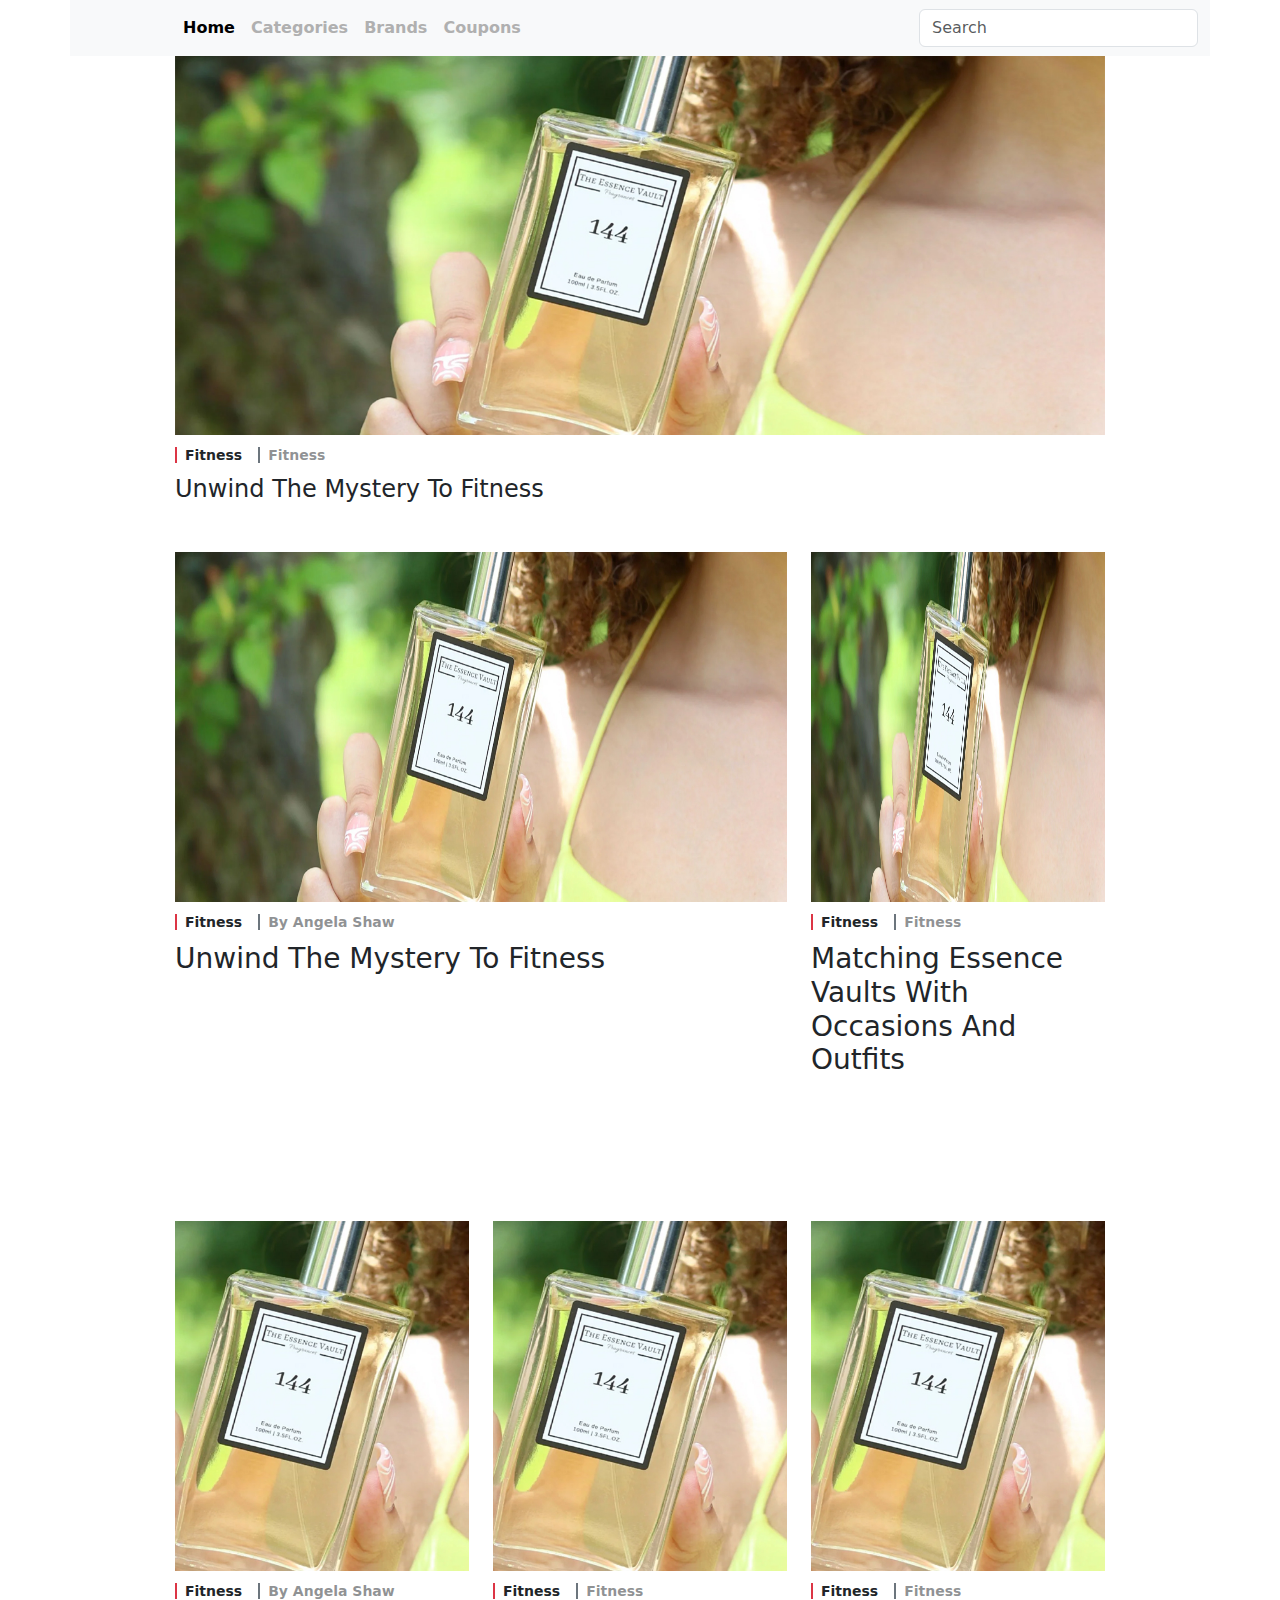
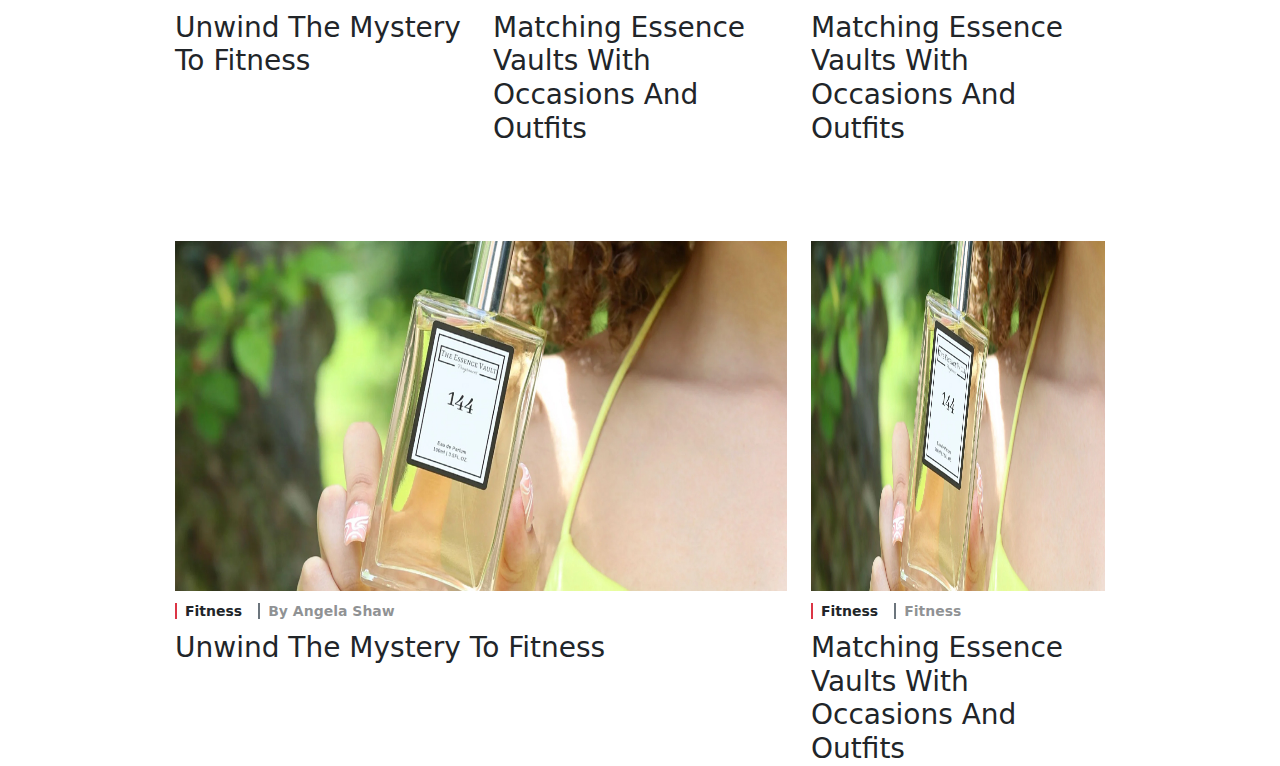
==== NewsStyleFab/index.html @ cf5abdf8 "Add files via upload" ====
<!doctype html>
<html lang="en">

<head>
    <title>Home</title>
    <meta charset="utf-8" />
    <meta name="viewport" content="width=device-width, initial-scale=1, shrink-to-fit=no" />
    <link href="https://cdn.jsdelivr.net/npm/bootstrap@5.3.2/dist/css/bootstrap.min.css" rel="stylesheet" />
    <link rel="stylesheet" href="assets/css/style.css">
</head>

<body>
    <header>
        <!-- Navbar Start -->

        <nav class="navbar navbar-expand-lg navbar-light bg-light container ">
            <div class="container">
                <div class="d-flex justify-content-between align-items-center col-12 col-lg-1">
                    <button class="navbar-toggler border-0 shadow-none col-1" type="button" data-bs-toggle="collapse"
                        data-bs-target="#navbarSupportedContent" aria-controls="navbarSupportedContent"
                        aria-expanded="false" aria-label="Toggle navigation">
                        <span class="navbar-toggler-icon"></span>
                    </button>
                    <a class="navbar-brand m-0 col-2 col-md" href="#">
                        <img src="https://www.newstylefab.com/images/logo.png" class="img-fluid" alt="">
                    </a>
                </div>
                <form class="my-2 my-lg-0 order-0 order-lg-last mx-auto position-relative col-lg-3">
                    <input class="form-control border rounded shadow-none" type="search" onkeyup="search(this)"
                        placeholder="Search" aria-label="Search">
                    <div
                        class="position-absolute d-none bg-white w-100 border border-top-0 overflow-auto search_response-output">
                        <ul class="list-unstyled pt-2 d-flex flex-column container-fluid mb-0">
                            <li class="mb-2">
                                <a href="#" class="text-dark text-decoration-none">
                                    <div class="d-flex flex-row">
                                        <img src="assets/images/shopping_cart.webp"
                                            class="h-100 object-fit-cover rounded-lg mr-1 search_response-img"
                                            height="100" width="120" alt="">
                                        <div class="overflow-hidden d-flex align-items-center">
                                            <p class="text-uppercase small mb-0 text-center text-truncate">
                                                Holiday shopping Holiday shopping
                                            </p>
                                        </div>
                                    </div>
                                </a>
                            </li>
                            <li class="mb-2">
                                <a href="#" class="text-dark text-decoration-none">
                                    <div class="d-flex flex-row">
                                        <img src="assets/images/shopping_cart.webp"
                                            class="h-100 object-fit rounded-lg mr-1 search_response-img z-3"
                                            height="100" width="120" alt="">
                                        <div class="overflow-hidden d-flex align-items-center">
                                            <p class="text-uppercase small mb-0 text-center text-truncate">
                                                Holiday shopping Holiday shopping
                                            </p>
                                        </div>
                                    </div>
                                </a>
                            </li>
                            <li class="mb-2">
                                <a href="#" class="text-dark text-decoration-none">
                                    <div class="d-flex flex-row">
                                        <img src="assets/images/shopping_cart.webp"
                                            class="h-100 object-fit rounded-lg mr-1 search_response-img" height="100"
                                            width="120" alt="">
                                        <div class="overflow-hidden d-flex align-items-center">
                                            <p class="text-uppercase small mb-0 text-center text-truncate">
                                                Holiday shopping Holiday shopping
                                            </p>
                                        </div>
                                    </div>
                                </a>
                            </li>
                            <li class="mb-2">
                                <a href="#" class="text-dark text-decoration-none">
                                    <div class="d-flex flex-row">
                                        <img src="assets/images/shopping_cart.webp"
                                            class="h-100 object-fit rounded-lg mr-1 search_response-img" height="100"
                                            width="120" alt="">
                                        <div class="overflow-hidden d-flex align-items-center">
                                            <p class="text-uppercase small mb-0 text-center text-truncate">
                                                Holiday shopping Holiday shopping
                                            </p>
                                        </div>
                                    </div>
                                </a>
                            </li>
                            <li class="mb-2">
                                <a href="#" class="text-dark text-decoration-none">
                                    <div class="d-flex flex-row">
                                        <img src="assets/images/shopping_cart.webp"
                                            class="h-100 object-fit rounded-lg mr-1 search_response-img" height="100"
                                            width="120" alt="">
                                        <div class="overflow-hidden d-flex align-items-center">
                                            <p class="text-uppercase small mb-0 text-center text-truncate">
                                                Holiday shopping Holiday shopping
                                            </p>
                                        </div>
                                    </div>
                                </a>
                            </li>
                            <li class="mb-2">
                                <a href="#" class="text-dark text-decoration-none">
                                    <div class="d-flex flex-row">
                                        <img src="assets/images/shopping_cart.webp"
                                            class="h-100 object-fit rounded-lg mr-1 search_response-img" height="100"
                                            width="120" alt="">
                                        <div class="overflow-hidden d-flex align-items-center">
                                            <p class="text-uppercase small mb-0 text-center text-truncate">
                                                Holiday shopping Holiday shopping
                                            </p>
                                        </div>
                                    </div>
                                </a>
                            </li>
                            <li class="mb-2">
                                <a href="#" class="text-dark text-decoration-none">
                                    <div class="d-flex flex-row">
                                        <img src="assets/images/shopping_cart.webp"
                                            class="h-100 object-fit rounded-lg mr-1 search_response-img" height="100"
                                            width="120" alt="">
                                        <div class="overflow-hidden d-flex align-items-center">
                                            <p class="text-uppercase small mb-0 text-center text-truncate">
                                                Holiday shopping Holiday shopping
                                            </p>
                                        </div>
                                    </div>
                                </a>
                            </li>
                        </ul>
                    </div>
                </form>
                <div class="collapse navbar-collapse col" id="navbarSupportedContent">
                    <ul class="navbar-nav me-auto fw-semibold ">
                        <li class="nav-item active">
                            <a class="nav-link active-link" href="#">Home</a>
                        </li>
                        <li class="nav-item">
                            <a class="nav-link" href="#">Categories</a>
                        </li>
                        <li class="nav-item">
                            <a class="nav-link" href="#">Brands</a>
                        </li>
                        <li class="nav-item">
                            <a class="nav-link" href="#">Coupons</a>
                        </li>
                        <!-- <li class="nav-item">
                            <a class="nav-link" href="#">Home and Tech</a>
                        </li> -->
                    </ul>
                </div>
            </div>
        </nav>
        <!-- Navbar End -->

    </header>
    <!-- Hero-Section Start -->
    <main>
        <section>
            <div class="container">
                <div class="d-flex justify-content-center">
                    <div class="col-md-10">
                        <img src="./assets//images/bbb.jpg" class="card-img-top img-fluid" alt="...">
                        <div class="mt-2">
                            <ul class="list-unstyled d-flex gap-3 mb-2">
                                <li class="">
                                    <a href="#"
                                        class="text-decoration-none text-dark ps-2 small border-start border-danger border-2 fw-semibold">Fitness</a>
                                </li>
                                <li class="">
                                    <a href="#"
                                        class="text-decoration-none text-body-tertiary ps-2 small border-start border-secondary border-2 fw-semibold">Fitness</a>
                                </li>
                            </ul>
                            <a href="#" class="text-decoration-none text-dark h4">
                                Unwind The Mystery To Fitness
                            </a>
                        </div>
                    </div>
                </div>
            </div>
        </section>
        <!-- Blog Section Start -->
        <!--  1st Row Start-->
        <section>
            <div class="container mt-5">
                <div class="d-flex justify-content-center">
                    <div class="col-md-10">
                        <div class="row text-center">
                            <div class="col-md-8 ">
                                <img src="./assets//images/bbb.jpg" class="img-fluid" alt="..."
                                    style="height: 350px; width: 100%;">
                                <div class="py-2">
                                    <ul class="list-unstyled d-flex gap-3 mb-2">
                                        <li class="">
                                            <a href="#"
                                                class="text-decoration-none text-dark ps-2 small border-start border-danger border-2 fw-semibold">Fitness</a>
                                        </li>
                                        <li class="">
                                            <a href="#"
                                                class="text-decoration-none text-body-tertiary ps-2 small border-start border-secondary border-2 fw-semibold">By
                                                Angela Shaw
                                            </a>
                                        </li>
                                    </ul>
                                    <a href="#" class="text-decoration-none text-dark h3">
                                        Unwind The Mystery To Fitness
                                    </a>
                                </div>
                            </div>
                            <div class="col-md-4">
                                <img src="./assets//images/bbb.jpg" class="main-img img-fluid " alt="...">
                                <div class="mt-2">
                                    <ul class="list-unstyled d-flex gap-3 mb-2">
                                        <li class="">
                                            <a href="#"
                                                class="text-decoration-none text-dark ps-2 small border-start border-danger border-2 fw-semibold">Fitness</a>
                                        </li>
                                        <li class="">
                                            <a href="#"
                                                class="text-decoration-none text-body-tertiary ps-2 small border-start border-secondary border-2 fw-semibold">Fitness</a>
                                        </li>
                                    </ul>
                                    <a href="#" class="text-decoration-none text-dark h3">
                                        Matching Essence Vaults With Occasions And Outfits
                                    </a>
                                </div>
                            </div>
                        </div>
                    </div>
                </div>
            </div>
        </section>
        <!-- 2nd Row Start -->
        <section class="mt-lg-5 py-lg-5">
            <div class="container mt-5">
                <div class="d-flex justify-content-center">
                    <div class="col-md-10">
                        <div class="row">
                            <div class="col-md-4 ">
                                <img src="./assets//images/bbb.jpg" class="img-fluid main-img object-fit-cover"
                                    alt="...">
                                <div class="mt-2">
                                    <ul class="list-unstyled d-flex gap-3 mb-2">
                                        <li class="">
                                            <a href="#"
                                                class="text-decoration-none text-dark ps-2 small border-start border-danger border-2 fw-semibold">Fitness</a>
                                        </li>
                                        <li class="">
                                            <a href="#"
                                                class="text-decoration-none text-body-tertiary ps-2 small border-start border-secondary border-2 fw-semibold">By
                                                Angela Shaw
                                            </a>
                                        </li>
                                    </ul>
                                    <a href="#" class="text-decoration-none text-dark h3">
                                        Unwind The Mystery To Fitness
                                    </a>
                                </div>
                            </div>
                            <div class="col-md-4">
                                <img src="./assets//images/bbb.jpg" class="main-img img-fluid object-fit-cover "
                                    alt="...">
                                <div class="mt-2">
                                    <ul class="list-unstyled d-flex gap-3 mb-2">
                                        <li class="">
                                            <a href="#"
                                                class="text-decoration-none text-dark ps-2 small border-start border-danger border-2 fw-semibold">Fitness</a>
                                        </li>
                                        <li class="">
                                            <a href="#"
                                                class="text-decoration-none text-body-tertiary ps-2 small border-start border-secondary border-2 fw-semibold">Fitness</a>
                                        </li>
                                    </ul>
                                    <a href="#" class="text-decoration-none text-dark h3">
                                        Matching Essence Vaults With Occasions And Outfits
                                    </a>
                                </div>
                            </div>
                            <div class="col-md-4">
                                <img src="./assets//images/bbb.jpg" class="main-img img-fluid object-fit-cover"
                                    alt="...">
                                <div class="mt-2">
                                    <ul class="list-unstyled d-flex gap-3 mb-2">
                                        <li class="">
                                            <a href="#"
                                                class="text-decoration-none text-dark ps-2 small border-start border-danger border-2 fw-semibold">Fitness</a>
                                        </li>
                                        <li class="">
                                            <a href="#"
                                                class="text-decoration-none text-body-tertiary ps-2 small border-start border-secondary border-2 fw-semibold">Fitness</a>
                                        </li>
                                    </ul>
                                    <a href="#" class="text-decoration-none text-dark h3">
                                        Matching Essence Vaults With Occasions And Outfits
                                    </a>
                                </div>
                            </div>
                        </div>
                    </div>
                </div>
            </div>
        </section>
        <!-- 3rd Row Start -->
        <section>
            <div class="container mt-5">
                <div class="d-flex justify-content-center">
                    <div class="col-md-10">
                        <div class="row text-center">
                            <div class="col-md-8 ">
                                <img src="./assets//images/bbb.jpg" class="img-fluid" alt="..."
                                    style="height: 350px; width: 100%;">
                                <div class="py-2">
                                    <ul class="list-unstyled d-flex gap-3 mb-2">
                                        <li class="">
                                            <a href="#"
                                                class="text-decoration-none text-dark ps-2 small border-start border-danger border-2 fw-semibold">Fitness</a>
                                        </li>
                                        <li class="">
                                            <a href="#"
                                                class="text-decoration-none text-body-tertiary ps-2 small border-start border-secondary border-2 fw-semibold">By
                                                Angela Shaw
                                            </a>
                                        </li>
                                    </ul>
                                    <a href="#" class="text-decoration-none text-dark h3">
                                        Unwind The Mystery To Fitness
                                    </a>
                                </div>
                            </div>
                            <div class="col-md-4">
                                <img src="./assets//images/bbb.jpg" class="main-img img-fluid " alt="...">
                                <div class="mt-2">
                                    <ul class="list-unstyled d-flex gap-3 mb-2">
                                        <li class="">
                                            <a href="#"
                                                class="text-decoration-none text-dark ps-2 small border-start border-danger border-2 fw-semibold">Fitness</a>
                                        </li>
                                        <li class="">
                                            <a href="#"
                                                class="text-decoration-none text-body-tertiary ps-2 small border-start border-secondary border-2 fw-semibold">Fitness</a>
                                        </li>
                                    </ul>
                                    <a href="#" class="text-decoration-none text-dark h3">
                                        Matching Essence Vaults With Occasions And Outfits
                                    </a>
                                </div>
                            </div>
                        </div>
                    </div>
                </div>
            </div>
        </section>
        <!-- 4th Row Start -->
        <!-- Blog Section End -->


    </main>
    <!-- Footer Start -->
    <!-- Footer End -->



    <script src="https://cdn.jsdelivr.net/npm/@popperjs/core@2.11.8/dist/umd/popper.min.js"></script>
    <script src="https://cdn.jsdelivr.net/npm/bootstrap@5.3.2/dist/js/bootstrap.min.js"></script>
    <script src="assets/js/app.js"></script>
</body>

</html>
---- NewsStyleFab/assets/css/style.css ----
*{
margin: 0;
padding: 0;
box-sizing: border-box;
font-size: 16px;
font-weight: 400;
line-height: 24px;
text-align: left;
top: 0px;
}

.active-link{
    color: black !important;
}
.nav-link{
    color:  rgb(176, 176, 176) ; 
    font-weight: 600;
    font-weight: 700
}
.nav-link:hover{
    color: black !important; 
}
span{
    font-size: 12px;
    line-height: 24px;
}
.span-title{
    border-left:2px solid red;
    font-weight: 600;
    
}
.span-author{
    border-left:2px solid  #b0b0b0; color: #b0b0b0;
    font-weight: 500;
}
.card-text{
    color: rgb(80, 80, 80);
    font-weight: 700;
    font-size: 14px;
    font-family: "Eina03", "Open Sans", sans-serif;
}
.main-img{
    height: 350px; 
    width: 320px;
}

@media (max-width: 480px) { 

    .main-img{
        
        width: 100%;
    }
 }
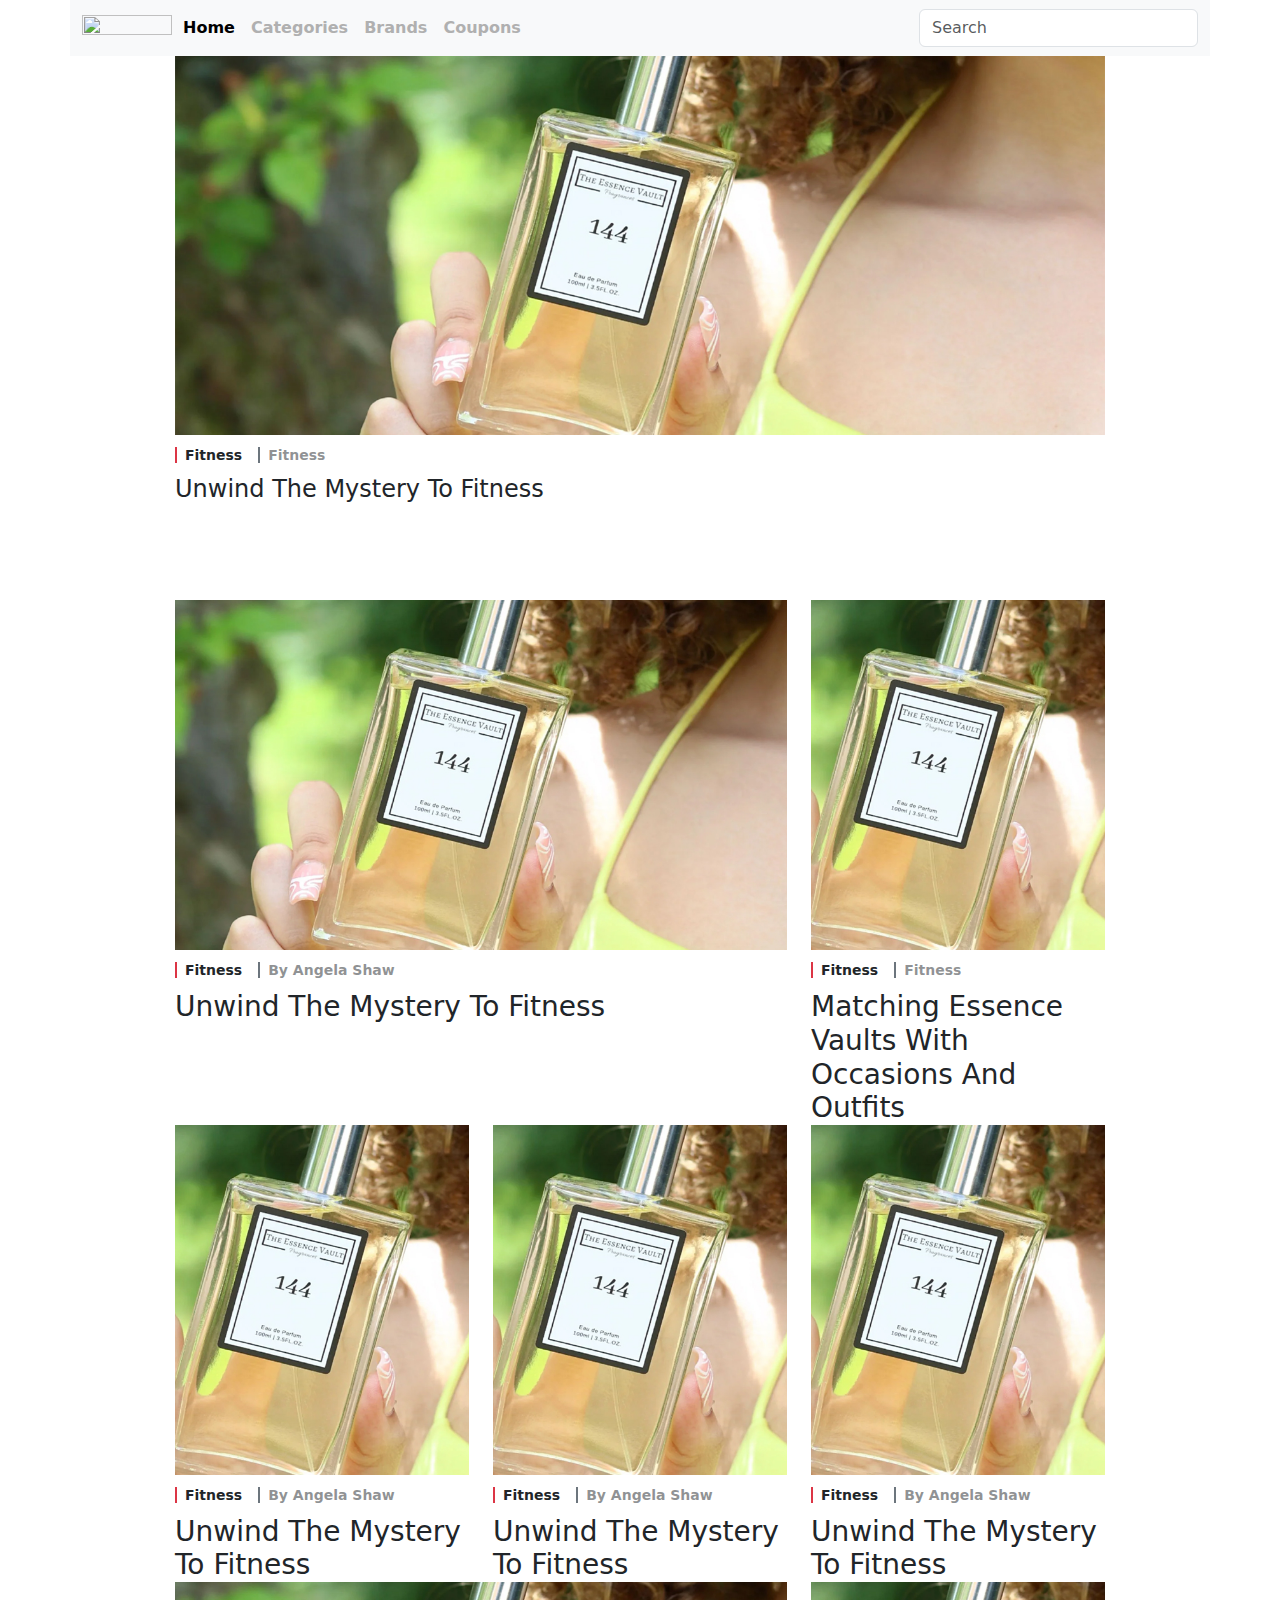
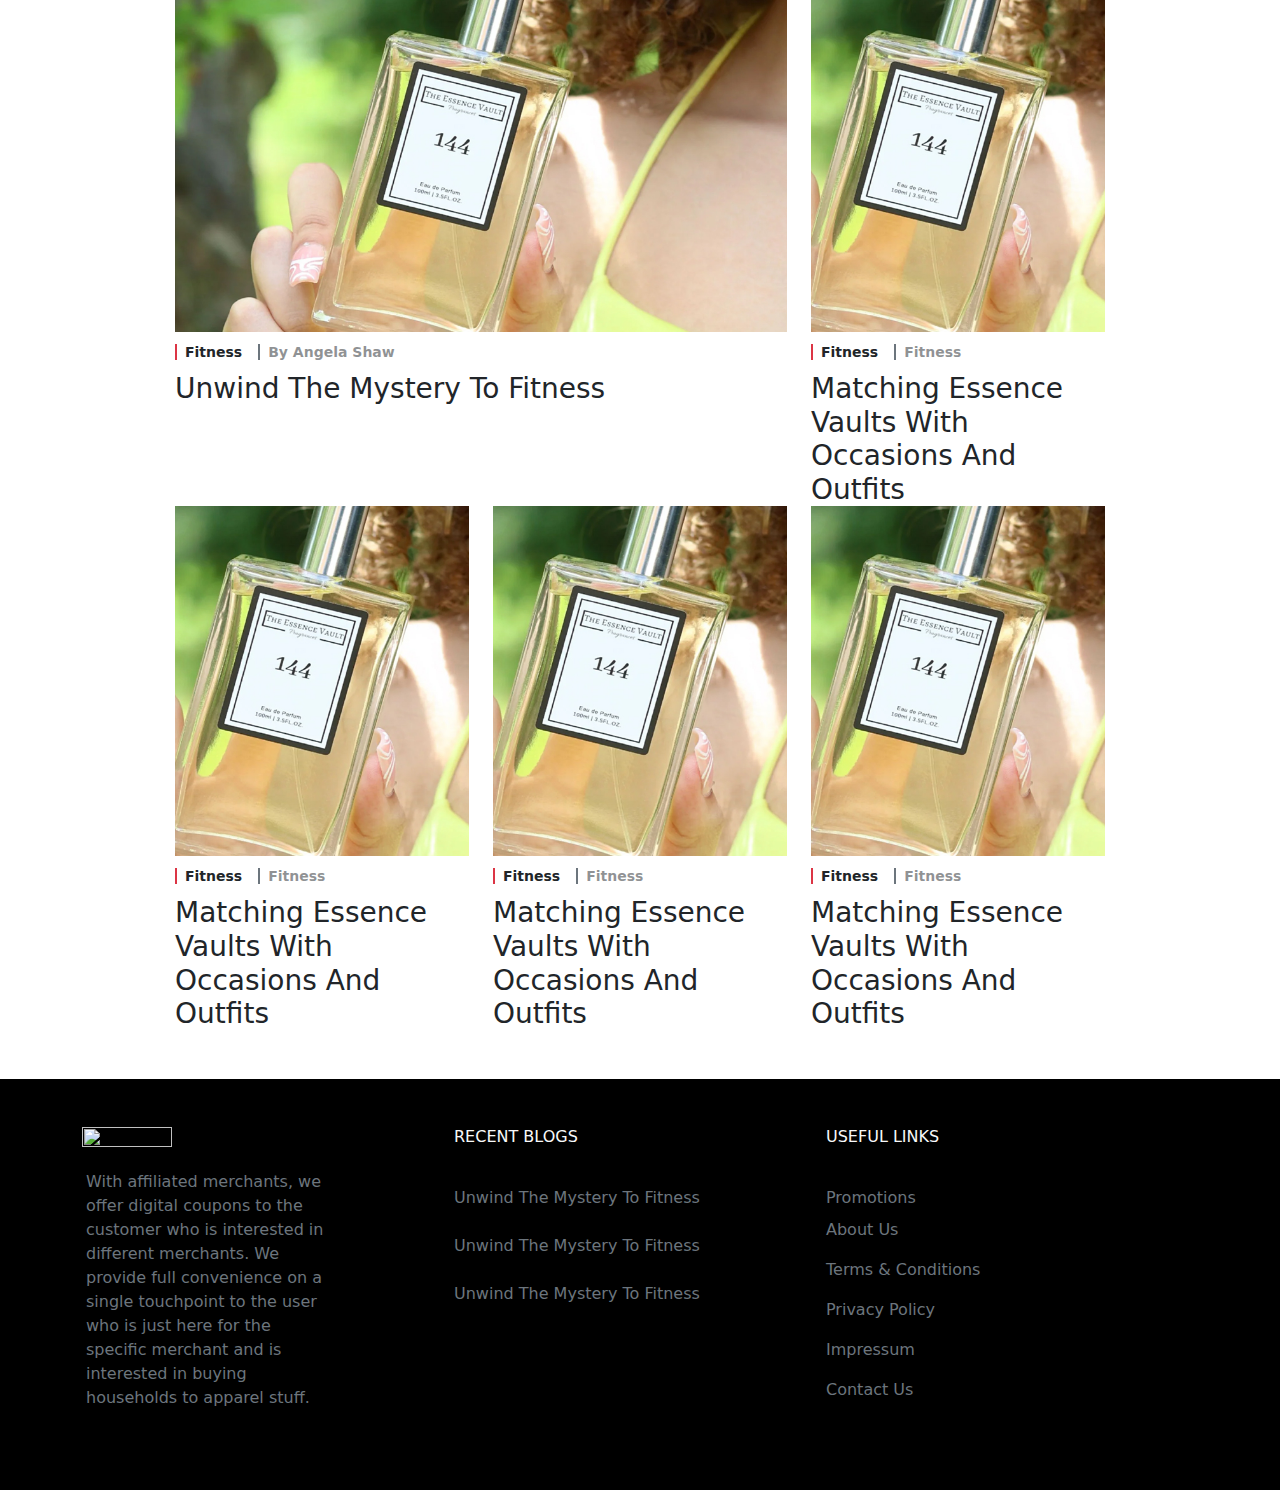
==== commit deab2942: "2" ====
--- a/NewsStyleFab/index.html
+++ b/NewsStyleFab/index.html
@@ -22,7 +22,8 @@
                         <span class="navbar-toggler-icon"></span>
                     </button>
                     <a class="navbar-brand m-0 col-2 col-md" href="#">
-                        <img src="https://www.newstylefab.com/images/logo.png" class="img-fluid" alt="">
+                        <img src="https://www.newstylefab.com/images/logo.png" height="10" width="90" class="img-fluid"
+                            alt="">
                     </a>
                 </div>
                 <form class="my-2 my-lg-0 order-0 order-lg-last mx-auto position-relative col-lg-3">
@@ -162,7 +163,7 @@
             <div class="container">
                 <div class="d-flex justify-content-center">
                     <div class="col-md-10">
-                        <img src="./assets//images/bbb.jpg" class="card-img-top img-fluid" alt="...">
+                        <img src="./assets//images/bbb.jpg" class="card-img-top img-fluid object-fit-cover" alt="...">
                         <div class="mt-2">
                             <ul class="list-unstyled d-flex gap-3 mb-2">
                                 <li class="">
@@ -182,15 +183,17 @@
                 </div>
             </div>
         </section>
+        <!-- Hero-Section End -->
         <!-- Blog Section Start -->
-        <!--  1st Row Start-->
-        <section>
+
+        <section class="py-5">
+            <!--  1st Row Start-->
             <div class="container mt-5">
                 <div class="d-flex justify-content-center">
                     <div class="col-md-10">
                         <div class="row text-center">
-                            <div class="col-md-8 ">
-                                <img src="./assets//images/bbb.jpg" class="img-fluid" alt="..."
+                            <div class="col-lg-8 col-md-12">
+                                <img src="./assets//images/bbb.jpg" class="img-fluid object-fit-cover" alt="..."
                                     style="height: 350px; width: 100%;">
                                 <div class="py-2">
                                     <ul class="list-unstyled d-flex gap-3 mb-2">
@@ -210,8 +213,9 @@
                                     </a>
                                 </div>
                             </div>
-                            <div class="col-md-4">
-                                <img src="./assets//images/bbb.jpg" class="main-img img-fluid " alt="...">
+                            <div class="col-lg-4 col-md-6">
+                                <img src="./assets//images/bbb.jpg" class="main-img img-fluid object-fit-cover"
+                                    alt="...">
                                 <div class="mt-2">
                                     <ul class="list-unstyled d-flex gap-3 mb-2">
                                         <li class="">
@@ -228,18 +232,7 @@
                                     </a>
                                 </div>
                             </div>
-                        </div>
-                    </div>
-                </div>
-            </div>
-        </section>
-        <!-- 2nd Row Start -->
-        <section class="mt-lg-5 py-lg-5">
-            <div class="container mt-5">
-                <div class="d-flex justify-content-center">
-                    <div class="col-md-10">
-                        <div class="row">
-                            <div class="col-md-4 ">
+                            <div class="col-lg-4 col-md-6 ">
                                 <img src="./assets//images/bbb.jpg" class="img-fluid main-img object-fit-cover"
                                     alt="...">
                                 <div class="mt-2">
@@ -260,59 +253,10 @@
                                     </a>
                                 </div>
                             </div>
-                            <div class="col-md-4">
-                                <img src="./assets//images/bbb.jpg" class="main-img img-fluid object-fit-cover "
-                                    alt="...">
-                                <div class="mt-2">
-                                    <ul class="list-unstyled d-flex gap-3 mb-2">
-                                        <li class="">
-                                            <a href="#"
-                                                class="text-decoration-none text-dark ps-2 small border-start border-danger border-2 fw-semibold">Fitness</a>
-                                        </li>
-                                        <li class="">
-                                            <a href="#"
-                                                class="text-decoration-none text-body-tertiary ps-2 small border-start border-secondary border-2 fw-semibold">Fitness</a>
-                                        </li>
-                                    </ul>
-                                    <a href="#" class="text-decoration-none text-dark h3">
-                                        Matching Essence Vaults With Occasions And Outfits
-                                    </a>
-                                </div>
-                            </div>
-                            <div class="col-md-4">
-                                <img src="./assets//images/bbb.jpg" class="main-img img-fluid object-fit-cover"
-                                    alt="...">
-                                <div class="mt-2">
-                                    <ul class="list-unstyled d-flex gap-3 mb-2">
-                                        <li class="">
-                                            <a href="#"
-                                                class="text-decoration-none text-dark ps-2 small border-start border-danger border-2 fw-semibold">Fitness</a>
-                                        </li>
-                                        <li class="">
-                                            <a href="#"
-                                                class="text-decoration-none text-body-tertiary ps-2 small border-start border-secondary border-2 fw-semibold">Fitness</a>
-                                        </li>
-                                    </ul>
-                                    <a href="#" class="text-decoration-none text-dark h3">
-                                        Matching Essence Vaults With Occasions And Outfits
-                                    </a>
-                                </div>
-                            </div>
-                        </div>
-                    </div>
-                </div>
-            </div>
-        </section>
-        <!-- 3rd Row Start -->
-        <section>
-            <div class="container mt-5">
-                <div class="d-flex justify-content-center">
-                    <div class="col-md-10">
-                        <div class="row text-center">
-                            <div class="col-md-8 ">
-                                <img src="./assets//images/bbb.jpg" class="img-fluid" alt="..."
-                                    style="height: 350px; width: 100%;">
-                                <div class="py-2">
+                            <div class="col-lg-4 col-md-6 ">
+                                <img src="./assets//images/bbb.jpg" class="img-fluid main-img object-fit-cover"
+                                    alt="...">
+                                <div class="mt-2">
                                     <ul class="list-unstyled d-flex gap-3 mb-2">
                                         <li class="">
                                             <a href="#"
@@ -330,8 +274,111 @@
                                     </a>
                                 </div>
                             </div>
-                            <div class="col-md-4">
-                                <img src="./assets//images/bbb.jpg" class="main-img img-fluid " alt="...">
+                            <div class="col-lg-4 col-md-6 ">
+                                <img src="./assets//images/bbb.jpg" class="img-fluid main-img object-fit-cover"
+                                    alt="...">
+                                <div class="mt-2">
+                                    <ul class="list-unstyled d-flex gap-3 mb-2">
+                                        <li class="">
+                                            <a href="#"
+                                                class="text-decoration-none text-dark ps-2 small border-start border-danger border-2 fw-semibold">Fitness</a>
+                                        </li>
+                                        <li class="">
+                                            <a href="#"
+                                                class="text-decoration-none text-body-tertiary ps-2 small border-start border-secondary border-2 fw-semibold">By
+                                                Angela Shaw
+                                            </a>
+                                        </li>
+                                    </ul>
+                                    <a href="#" class="text-decoration-none text-dark h3">
+                                        Unwind The Mystery To Fitness
+                                    </a>
+                                </div>
+                            </div>
+                            <!-- 2nd Row Start -->
+                            <div class="col-lg-8 col-md-12">
+                                <img src="./assets//images/bbb.jpg" class="img-fluid object-fit-cover" alt="..."
+                                    style="height: 350px; width: 100%;">
+                                <div class="py-2">
+                                    <ul class="list-unstyled d-flex gap-3 mb-2">
+                                        <li class="">
+                                            <a href="#"
+                                                class="text-decoration-none text-dark ps-2 small border-start border-danger border-2 fw-semibold">Fitness</a>
+                                        </li>
+                                        <li class="">
+                                            <a href="#"
+                                                class="text-decoration-none text-body-tertiary ps-2 small border-start border-secondary border-2 fw-semibold">By
+                                                Angela Shaw
+                                            </a>
+                                        </li>
+                                    </ul>
+                                    <a href="#" class="text-decoration-none text-dark h3">
+                                        Unwind The Mystery To Fitness
+                                    </a>
+                                </div>
+                            </div>
+                            <div class="col-lg-4 col-md-6">
+                                <img src="./assets//images/bbb.jpg" class="main-img img-fluid object-fit-cover"
+                                    alt="...">
+                                <div class="mt-2">
+                                    <ul class="list-unstyled d-flex gap-3 mb-2">
+                                        <li class="">
+                                            <a href="#"
+                                                class="text-decoration-none text-dark ps-2 small border-start border-danger border-2 fw-semibold">Fitness</a>
+                                        </li>
+                                        <li class="">
+                                            <a href="#"
+                                                class="text-decoration-none text-body-tertiary ps-2 small border-start border-secondary border-2 fw-semibold">Fitness</a>
+                                        </li>
+                                    </ul>
+                                    <a href="#" class="text-decoration-none text-dark h3">
+                                        Matching Essence Vaults With Occasions And Outfits
+                                    </a>
+                                </div>
+                            </div>
+                            <!-- 3rd Row -->
+
+                            <div class="col-lg-4 col-md-6">
+                                <img src="./assets//images/bbb.jpg" class="main-img img-fluid object-fit-cover"
+                                    alt="...">
+                                <div class="mt-2">
+                                    <ul class="list-unstyled d-flex gap-3 mb-2">
+                                        <li class="">
+                                            <a href="#"
+                                                class="text-decoration-none text-dark ps-2 small border-start border-danger border-2 fw-semibold">Fitness</a>
+                                        </li>
+                                        <li class="">
+                                            <a href="#"
+                                                class="text-decoration-none text-body-tertiary ps-2 small border-start border-secondary border-2 fw-semibold">Fitness</a>
+                                        </li>
+                                    </ul>
+                                    <a href="#" class="text-decoration-none text-dark h3">
+                                        Matching Essence Vaults With Occasions And Outfits
+                                    </a>
+                                </div>
+                            </div>
+                            <div class="col-lg-4 col-md-6">
+                                <img src="./assets//images/bbb.jpg" class="main-img img-fluid object-fit-cover"
+                                    alt="...">
+                                <div class="mt-2">
+                                    <ul class="list-unstyled d-flex gap-3 mb-2">
+                                        <li class="">
+                                            <a href="#"
+                                                class="text-decoration-none text-dark ps-2 small border-start border-danger border-2 fw-semibold">Fitness</a>
+                                        </li>
+                                        <li class="">
+                                            <a href="#"
+                                                class="text-decoration-none text-body-tertiary ps-2 small border-start border-secondary border-2 fw-semibold">Fitness</a>
+                                        </li>
+                                    </ul>
+                                    <a href="#" class="text-decoration-none text-dark h3">
+                                        Matching Essence Vaults With Occasions And Outfits
+                                    </a>
+                                </div>
+                            </div>
+                            <div class="col-lg-4 col-md-6">
+                                <img src="./assets//images/bbb.jpg" class="main-img img-fluid object-fit-cover"
+                                    alt="...">
                                 <div class="mt-2">
                                     <ul class="list-unstyled d-flex gap-3 mb-2">
                                         <li class="">
@@ -353,12 +400,66 @@
                 </div>
             </div>
         </section>
-        <!-- 4th Row Start -->
+
         <!-- Blog Section End -->
 
 
     </main>
     <!-- Footer Start -->
+    <footer class="bg-black text-light py-5 ">
+        <main class="container d-lg-flex justify-content-around">
+            <div class="col-lg-4 col-sm-12">
+                <a class="navbar-brand m-0 col-2 col-md" href="#">
+                    <img src="https://www.newstylefab.com/images/logo.png" class="img-fluid" height="10" width="90"
+                        alt="">
+                </a>
+                <p class="px-1 py-3 col-lg-8 text-secondary">With affiliated merchants, we offer digital coupons to the
+                    customer who
+                    is interested in different
+                    merchants. We provide full convenience on a single touchpoint to the user who is just here for the
+                    specific merchant and is interested in buying households to apparel stuff.</p>
+            </div>
+            <div class="col-lg-4 col-sm-12">
+                <h6>RECENT BLOGS</h6>
+
+                <div class="my-lg-4 ">
+                    <li class="list-unstyled pt-3">
+                        <a href="#" class="footer-link">Unwind The Mystery To Fitness</a>
+                    </li>
+                    <li class="list-unstyled py-4">
+                        <a href="#" class="footer-link">Unwind The Mystery To Fitness</a>
+                    </li>
+                    <li class="list-unstyled pb-2">
+                        <a href="#" class="footer-link">Unwind The Mystery To Fitness</a>
+                    </li>
+                </div>
+
+            </div>
+            <div class="col-lg-4 col-md-12">
+                <h6>USEFUL LINKS</h6>
+                <div class="my-lg-4">
+                    <li class="list-unstyled pt-3">
+                        <a href="#" class="footer-link">Promotions</a>
+                    </li>
+                    <li class="list-unstyled py-2">
+                        <a href="#" class="footer-link">About Us</a>
+                    </li>
+                    <li class="list-unstyled py-2">
+                        <a href="#" class="footer-link">Terms & Conditions</a>
+                    </li>
+                    <li class="list-unstyled py-2">
+                        <a href="#" class="footer-link">Privacy Policy</a>
+                    </li>
+                    <li class="list-unstyled py-2">
+                        <a href="#" class="footer-link">Impressum</a>
+                    </li>
+                    <li class="list-unstyled py-2">
+                        <a href="#" class="footer-link">Contact Us</a>
+                    </li>
+                </div>
+            </div>
+        </main>
+    </footer>
     <!-- Footer End -->
 
 
--- a/NewsStyleFab/assets/css/style.css
+++ b/NewsStyleFab/assets/css/style.css
@@ -43,6 +43,16 @@
     height: 350px; 
     width: 320px;
 }
+.footer-link{
+
+    text-decoration: none;
+    color: #6c757d;
+    transition: 0.1s ease-in-out;
+}
+.footer-link:hover{
+color:#b0b0b0
+    
+}
 
 @media (max-width: 480px) { 
 
@@ -51,3 +61,10 @@
         width: 100%;
     }
  }
+ @media (max-width:768px) { 
+
+    .main-img{
+        
+        width: 100%;
+    }
+ }
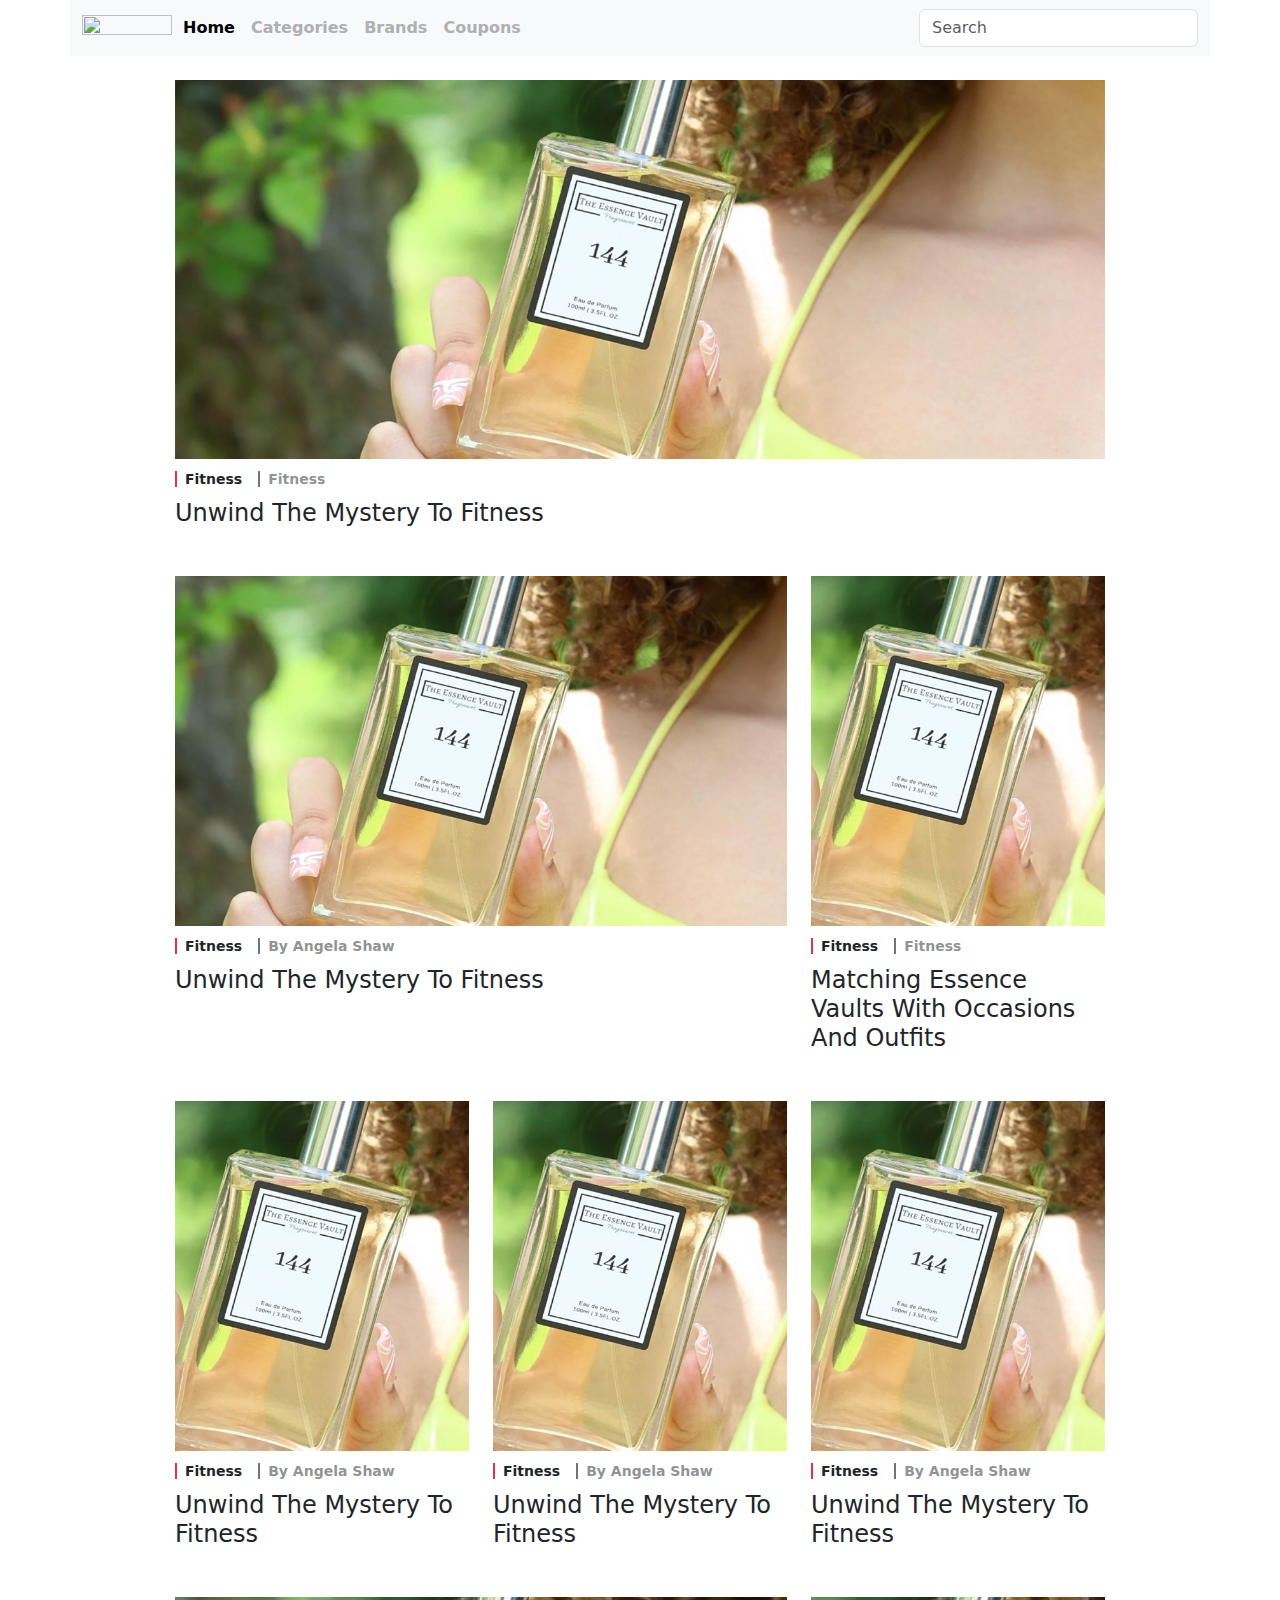
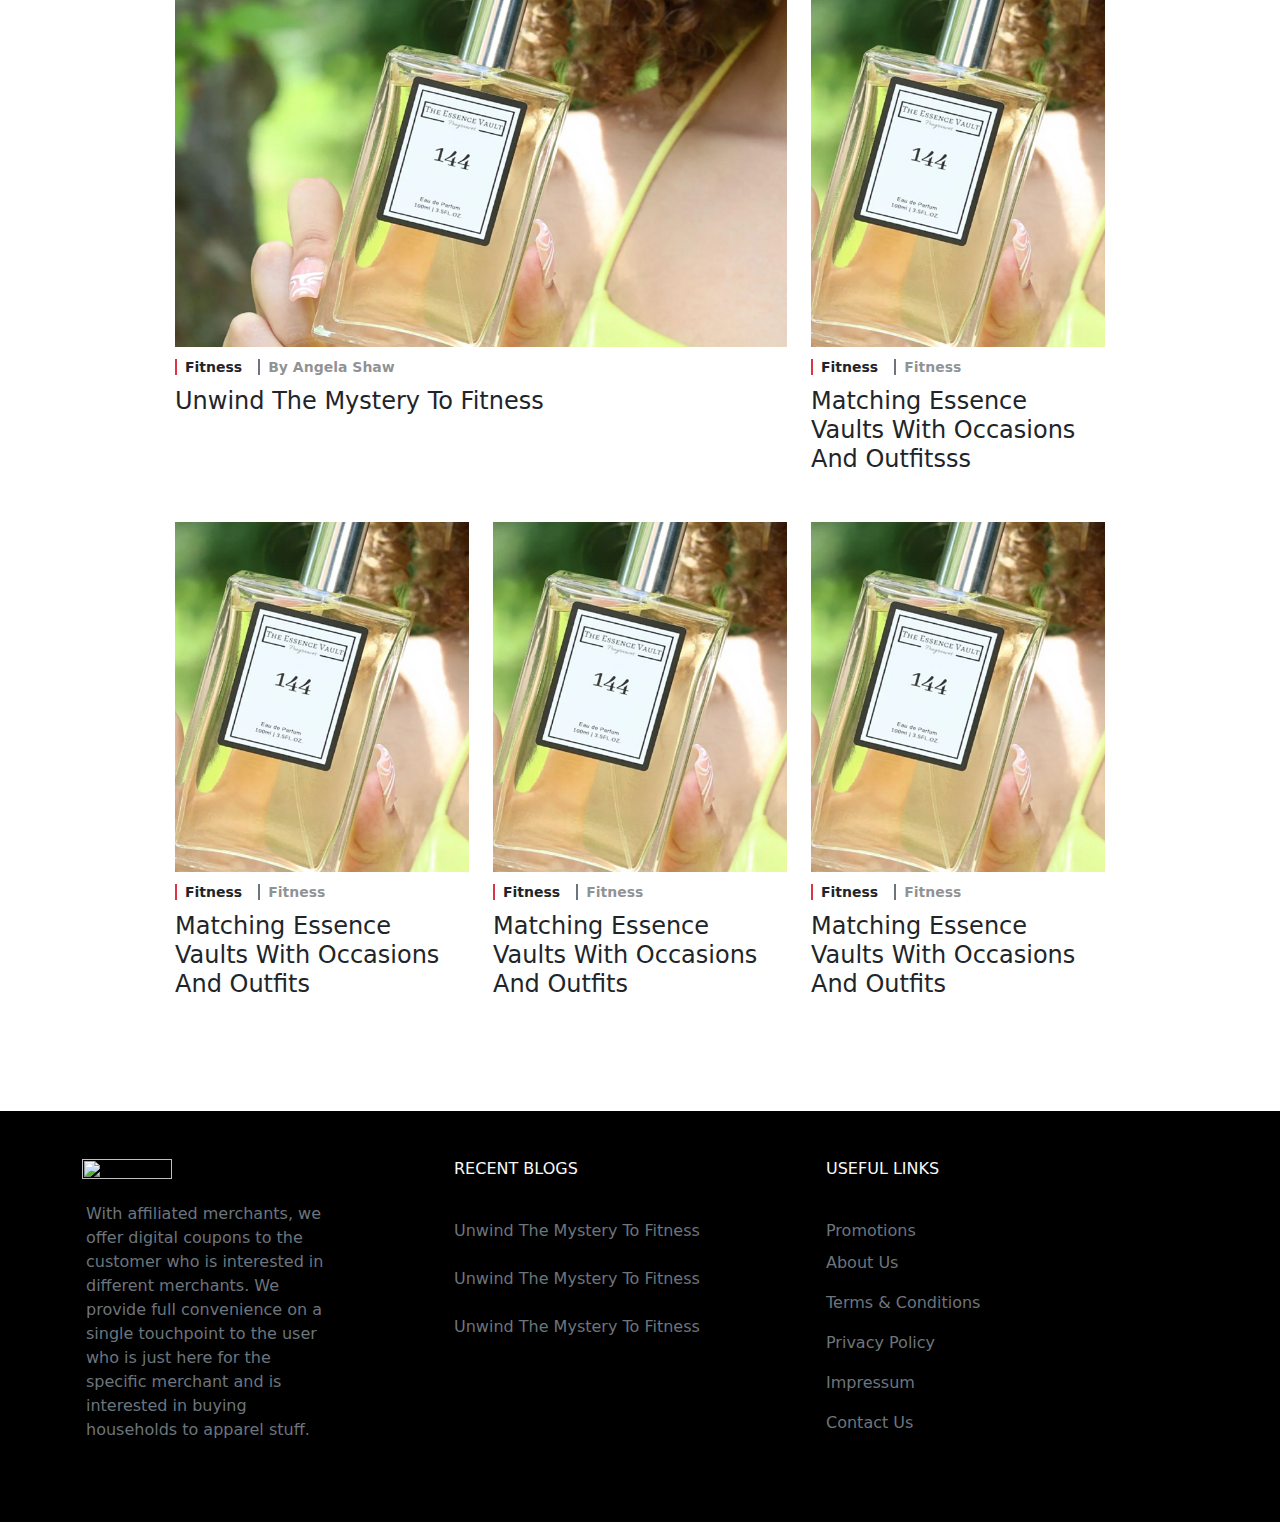
==== commit c1551dca: "With blog single" ====
--- a/NewsStyleFab/index.html
+++ b/NewsStyleFab/index.html
@@ -21,7 +21,7 @@
                         aria-expanded="false" aria-label="Toggle navigation">
                         <span class="navbar-toggler-icon"></span>
                     </button>
-                    <a class="navbar-brand m-0 col-2 col-md" href="#">
+                    <a class="navbar-brand " href="#">
                         <img src="https://www.newstylefab.com/images/logo.png" height="10" width="90" class="img-fluid"
                             alt="">
                     </a>
@@ -30,7 +30,7 @@
                     <input class="form-control border rounded shadow-none" type="search" onkeyup="search(this)"
                         placeholder="Search" aria-label="Search">
                     <div
-                        class="position-absolute d-none bg-white w-100 border border-top-0 overflow-auto search_response-output">
+                        class="position-absolute d-none bg-white w-100 border border-top-0 overflow-auto search_response-output top-100 ">
                         <ul class="list-unstyled pt-2 d-flex flex-column container-fluid mb-0">
                             <li class="mb-2">
                                 <a href="#" class="text-dark text-decoration-none">
@@ -139,7 +139,7 @@
                             <a class="nav-link active-link" href="#">Home</a>
                         </li>
                         <li class="nav-item">
-                            <a class="nav-link" href="#">Categories</a>
+                            <a class="nav-link" href="./blog-single.html">Categories</a>
                         </li>
                         <li class="nav-item">
                             <a class="nav-link" href="#">Brands</a>
@@ -160,10 +160,10 @@
     <!-- Hero-Section Start -->
     <main>
         <section>
-            <div class="container">
+            <div class="container my-4">
                 <div class="d-flex justify-content-center">
                     <div class="col-md-10">
-                        <img src="./assets//images/bbb.jpg" class="card-img-top img-fluid object-fit-cover" alt="...">
+                        <img src="./assets//images/bbb.jpg" class="card-img-top img-fluid object-fit-cover " alt="...">
                         <div class="mt-2">
                             <ul class="list-unstyled d-flex gap-3 mb-2">
                                 <li class="">
@@ -186,13 +186,13 @@
         <!-- Hero-Section End -->
         <!-- Blog Section Start -->
 
-        <section class="py-5">
+        <section class="pb-5">
             <!--  1st Row Start-->
-            <div class="container mt-5">
+            <div class="container my-5">
                 <div class="d-flex justify-content-center">
                     <div class="col-md-10">
                         <div class="row text-center">
-                            <div class="col-lg-8 col-md-12">
+                            <div class="col-lg-8 col-md-12 mb-md-5">
                                 <img src="./assets//images/bbb.jpg" class="img-fluid object-fit-cover" alt="..."
                                     style="height: 350px; width: 100%;">
                                 <div class="py-2">
@@ -208,12 +208,12 @@
                                             </a>
                                         </li>
                                     </ul>
-                                    <a href="#" class="text-decoration-none text-dark h3">
+                                    <a href="#" class="text-decoration-none text-dark h4">
                                         Unwind The Mystery To Fitness
                                     </a>
                                 </div>
                             </div>
-                            <div class="col-lg-4 col-md-6">
+                            <div class="col-lg-4 col-md-6 mb-md-5">
                                 <img src="./assets//images/bbb.jpg" class="main-img img-fluid object-fit-cover"
                                     alt="...">
                                 <div class="mt-2">
@@ -227,12 +227,12 @@
                                                 class="text-decoration-none text-body-tertiary ps-2 small border-start border-secondary border-2 fw-semibold">Fitness</a>
                                         </li>
                                     </ul>
-                                    <a href="#" class="text-decoration-none text-dark h3">
+                                    <a href="#" class="text-decoration-none text-dark h4">
                                         Matching Essence Vaults With Occasions And Outfits
                                     </a>
                                 </div>
                             </div>
-                            <div class="col-lg-4 col-md-6 ">
+                            <div class="col-lg-4 col-md-6 mb-md-5">
                                 <img src="./assets//images/bbb.jpg" class="img-fluid main-img object-fit-cover"
                                     alt="...">
                                 <div class="mt-2">
@@ -248,12 +248,12 @@
                                             </a>
                                         </li>
                                     </ul>
-                                    <a href="#" class="text-decoration-none text-dark h3">
+                                    <a href="#" class="text-decoration-none text-dark h4">
                                         Unwind The Mystery To Fitness
                                     </a>
                                 </div>
                             </div>
-                            <div class="col-lg-4 col-md-6 ">
+                            <div class="col-lg-4 col-md-6 mb-md-5">
                                 <img src="./assets//images/bbb.jpg" class="img-fluid main-img object-fit-cover"
                                     alt="...">
                                 <div class="mt-2">
@@ -269,12 +269,12 @@
                                             </a>
                                         </li>
                                     </ul>
-                                    <a href="#" class="text-decoration-none text-dark h3">
+                                    <a href="#" class="text-decoration-none text-dark h4">
                                         Unwind The Mystery To Fitness
                                     </a>
                                 </div>
                             </div>
-                            <div class="col-lg-4 col-md-6 ">
+                            <div class="col-lg-4 col-md-6 mb-md-5">
                                 <img src="./assets//images/bbb.jpg" class="img-fluid main-img object-fit-cover"
                                     alt="...">
                                 <div class="mt-2">
@@ -290,13 +290,13 @@
                                             </a>
                                         </li>
                                     </ul>
-                                    <a href="#" class="text-decoration-none text-dark h3">
+                                    <a href="#" class="text-decoration-none text-dark h4">
                                         Unwind The Mystery To Fitness
                                     </a>
                                 </div>
                             </div>
                             <!-- 2nd Row Start -->
-                            <div class="col-lg-8 col-md-12">
+                            <div class="col-lg-8 col-md-12 mb-md-5">
                                 <img src="./assets//images/bbb.jpg" class="img-fluid object-fit-cover" alt="..."
                                     style="height: 350px; width: 100%;">
                                 <div class="py-2">
@@ -312,12 +312,12 @@
                                             </a>
                                         </li>
                                     </ul>
-                                    <a href="#" class="text-decoration-none text-dark h3">
+                                    <a href="#" class="text-decoration-none text-dark h4">
                                         Unwind The Mystery To Fitness
                                     </a>
                                 </div>
                             </div>
-                            <div class="col-lg-4 col-md-6">
+                            <div class="col-lg-4 col-md-6 mb-md-5">
                                 <img src="./assets//images/bbb.jpg" class="main-img img-fluid object-fit-cover"
                                     alt="...">
                                 <div class="mt-2">
@@ -331,14 +331,33 @@
                                                 class="text-decoration-none text-body-tertiary ps-2 small border-start border-secondary border-2 fw-semibold">Fitness</a>
                                         </li>
                                     </ul>
-                                    <a href="#" class="text-decoration-none text-dark h3">
+                                    <a href="#" class="text-decoration-none text-dark h4">
+                                        Matching Essence Vaults With Occasions And Outfitsss
+                                    </a>
+                                </div>
+                            </div>
+                            <!-- 3rd Row -->
+
+                            <div class="col-lg-4 col-md-6 mb-md-3">
+                                <img src="./assets//images/bbb.jpg" class="main-img img-fluid object-fit-cover"
+                                    alt="...">
+                                <div class="mt-2">
+                                    <ul class="list-unstyled d-flex gap-3 mb-2">
+                                        <li class="">
+                                            <a href="#"
+                                                class="text-decoration-none text-dark ps-2 small border-start border-danger border-2 fw-semibold">Fitness</a>
+                                        </li>
+                                        <li class="">
+                                            <a href="#"
+                                                class="text-decoration-none text-body-tertiary ps-2 small border-start border-secondary border-2 fw-semibold">Fitness</a>
+                                        </li>
+                                    </ul>
+                                    <a href="#" class="text-decoration-none text-dark h4">
                                         Matching Essence Vaults With Occasions And Outfits
                                     </a>
                                 </div>
                             </div>
-                            <!-- 3rd Row -->
-
-                            <div class="col-lg-4 col-md-6">
+                            <div class="col-lg-4 col-md-6 mb-md-3">
                                 <img src="./assets//images/bbb.jpg" class="main-img img-fluid object-fit-cover"
                                     alt="...">
                                 <div class="mt-2">
@@ -352,12 +371,12 @@
                                                 class="text-decoration-none text-body-tertiary ps-2 small border-start border-secondary border-2 fw-semibold">Fitness</a>
                                         </li>
                                     </ul>
-                                    <a href="#" class="text-decoration-none text-dark h3">
+                                    <a href="#" class="text-decoration-none text-dark h4">
                                         Matching Essence Vaults With Occasions And Outfits
                                     </a>
                                 </div>
                             </div>
-                            <div class="col-lg-4 col-md-6">
+                            <div class="col-lg-4 col-md-6 mb-md-3">
                                 <img src="./assets//images/bbb.jpg" class="main-img img-fluid object-fit-cover"
                                     alt="...">
                                 <div class="mt-2">
@@ -371,26 +390,7 @@
                                                 class="text-decoration-none text-body-tertiary ps-2 small border-start border-secondary border-2 fw-semibold">Fitness</a>
                                         </li>
                                     </ul>
-                                    <a href="#" class="text-decoration-none text-dark h3">
-                                        Matching Essence Vaults With Occasions And Outfits
-                                    </a>
-                                </div>
-                            </div>
-                            <div class="col-lg-4 col-md-6">
-                                <img src="./assets//images/bbb.jpg" class="main-img img-fluid object-fit-cover"
-                                    alt="...">
-                                <div class="mt-2">
-                                    <ul class="list-unstyled d-flex gap-3 mb-2">
-                                        <li class="">
-                                            <a href="#"
-                                                class="text-decoration-none text-dark ps-2 small border-start border-danger border-2 fw-semibold">Fitness</a>
-                                        </li>
-                                        <li class="">
-                                            <a href="#"
-                                                class="text-decoration-none text-body-tertiary ps-2 small border-start border-secondary border-2 fw-semibold">Fitness</a>
-                                        </li>
-                                    </ul>
-                                    <a href="#" class="text-decoration-none text-dark h3">
+                                    <a href="#" class="text-decoration-none text-dark h4">
                                         Matching Essence Vaults With Occasions And Outfits
                                     </a>
                                 </div>
--- a/NewsStyleFab/assets/css/style.css
+++ b/NewsStyleFab/assets/css/style.css
@@ -60,6 +60,10 @@
         
         width: 100%;
     }
+    .card-img-top{
+        width: 100%;
+        height: 350px;
+    }
  }
  @media (max-width:768px) { 
 
@@ -67,4 +71,8 @@
         
         width: 100%;
     }
+    .card-img-top{
+        width: 100%;
+        height: 350px;
+    }
  }
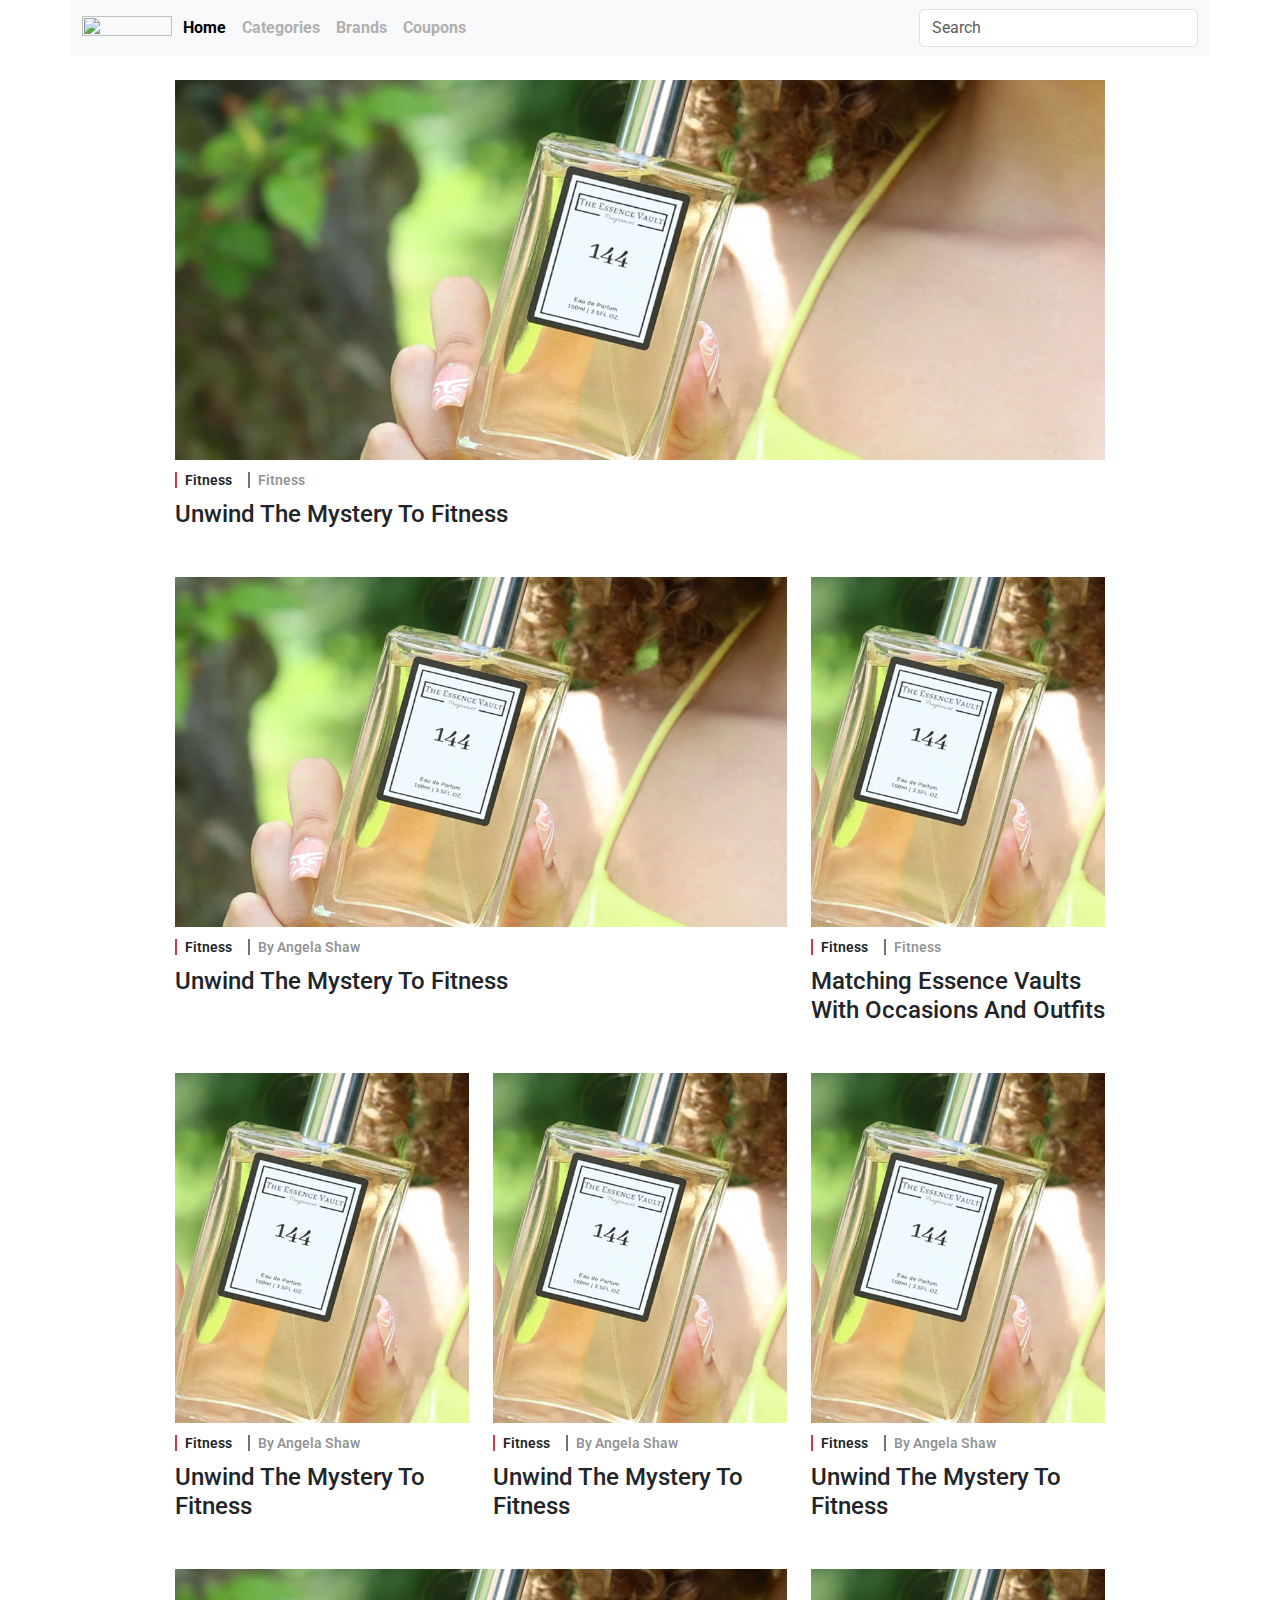
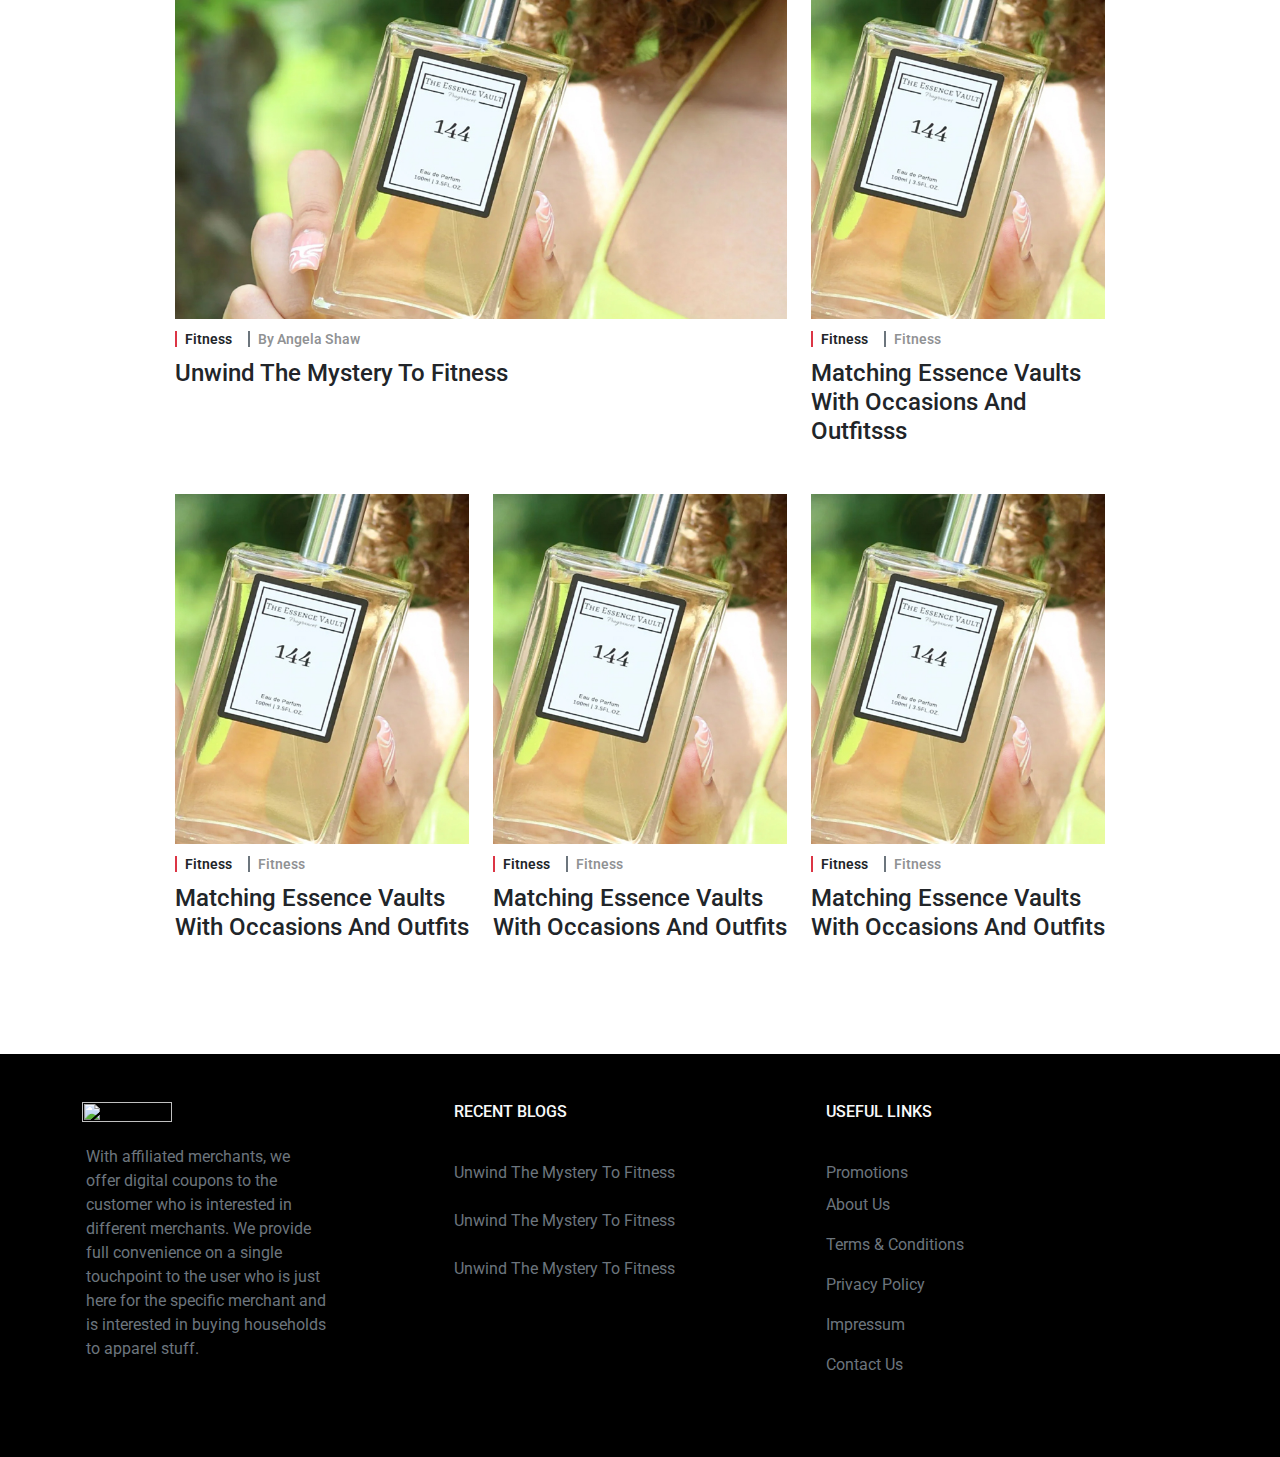
==== commit ff9bfa1d: "90%" ====
--- a/NewsStyleFab/index.html
+++ b/NewsStyleFab/index.html
@@ -6,14 +6,19 @@
     <meta charset="utf-8" />
     <meta name="viewport" content="width=device-width, initial-scale=1, shrink-to-fit=no" />
     <link href="https://cdn.jsdelivr.net/npm/bootstrap@5.3.2/dist/css/bootstrap.min.css" rel="stylesheet" />
+    <link rel="preconnect" href="https://fonts.googleapis.com">
+    <link rel="preconnect" href="https://fonts.gstatic.com" crossorigin>
+    <link
+        href="https://fonts.googleapis.com/css2?family=Roboto:ital,wght@0,100;0,300;0,400;0,500;0,700;0,900;1,100;1,300;1,400;1,500;1,700;1,900&display=swap"
+        rel="stylesheet">
     <link rel="stylesheet" href="assets/css/style.css">
 </head>
 
 <body>
+    <!-- Navbar Start -->
     <header>
-        <!-- Navbar Start -->
-
-        <nav class="navbar navbar-expand-lg navbar-light bg-light container ">
+
+        <nav class="navbar navbar-expand-lg navbar-light bg-light container text-start">
             <div class="container">
                 <div class="d-flex justify-content-between align-items-center col-12 col-lg-1">
                     <button class="navbar-toggler border-0 shadow-none col-1" type="button" data-bs-toggle="collapse"
@@ -154,16 +159,17 @@
                 </div>
             </div>
         </nav>
-        <!-- Navbar End -->
+      
 
     </header>
+      <!-- Navbar End -->
     <!-- Hero-Section Start -->
     <main>
         <section>
-            <div class="container my-4">
+            <div class="container my-4 tex">
                 <div class="d-flex justify-content-center">
                     <div class="col-md-10">
-                        <img src="./assets//images/bbb.jpg" class="card-img-top img-fluid object-fit-cover " alt="...">
+                        <img src="./assets//images/bbb.jpg" class="card-img-top img-fluid object-fit-cover" alt="...">
                         <div class="mt-2">
                             <ul class="list-unstyled d-flex gap-3 mb-2">
                                 <li class="">
--- a/NewsStyleFab/assets/css/style.css
+++ b/NewsStyleFab/assets/css/style.css
@@ -3,21 +3,30 @@
 padding: 0;
 box-sizing: border-box;
 font-size: 16px;
-font-weight: 400;
-line-height: 24px;
-text-align: left;
-top: 0px;
+text-align: start;
+font-family: "Roboto", sans-serif;
+ 
 }
-
+ 
 .active-link{
     color: black !important;
+    transition: 0.2s;
+    text-decoration: none;
+}
+.active-link:hover{
+
+    color: #938282 !important;
 }
 .nav-link{
     color:  rgb(176, 176, 176) ; 
-    font-weight: 600;
-    font-weight: 700
+    font-weight: 700;
+}
+.link-title:hover{
+    color: #23527c !important;
+transition: 0.2s;
 }
 .nav-link:hover{
+    
     color: black !important; 
 }
 span{
@@ -30,7 +39,8 @@
     
 }
 .span-author{
-    border-left:2px solid  #b0b0b0; color: #b0b0b0;
+    border-left:2px solid  #b0b0b0; 
+    color: #b0b0b0;
     font-weight: 500;
 }
 .card-text{
@@ -53,6 +63,59 @@
 color:#b0b0b0
     
 }
+.blog-card{
+
+    width: 22.2rem;
+    height: 224px;
+}
+.blog-text{
+    margin-top: -200px;
+}
+
+.sidebar-link:hover{
+    transition: 0.2s ease-in-out;
+    color: white;
+background-color: #da0505;
+}
+.custom-sidebar {
+    width: 250px !important; 
+}
+.custom-input{
+    width: 75%;
+}
+.custom-btn{
+    border: none;
+    background-color: transparent;
+    padding: 10px;
+}
+.nav-btn{
+    color: #ff012f;
+}
+.nav-btn:hover{
+    color: #c30326;
+}
+.custom-btn:hover{
+    color: white;
+    background-color: #00d1c1;
+}
+.coupon-btn{
+    background-color: #525151;
+    color: #fff;
+    border: none;
+    border-radius: 0px 18px;
+    
+    padding: 5px 25px;
+    font-size: 12px;
+    text-align: center;
+    cursor: pointer;
+ 
+}
+.coupon-span{
+    background: none 0% 0% / auto repeat scroll padding-box border-box rgb(173, 151, 151);
+    border-radius: 0px 20px;
+
+    padding: 10px 8px;
+}
 
 @media (max-width: 480px) { 
 
@@ -64,6 +127,7 @@
         width: 100%;
         height: 350px;
     }
+
  }
  @media (max-width:768px) { 
 
@@ -75,4 +139,31 @@
         width: 100%;
         height: 350px;
     }
+ 
  }
+ @media (max-width: 1024px) {
+
+    .blog-card{
+
+        width: 100%;
+    }
+    .blog-text{
+        margin-top: 0;
+    }
+    .custom-input{
+        width: 100%;
+    }
+    .coupon-btn{
+        background-color: #525151;
+        color: #fff;
+        border: none;
+        border-radius: 0px 18px;
+        margin-top: 0.5px;
+        padding: 5px 25px;
+        font-size: 10px;
+        text-align: center;
+        cursor: pointer;
+     
+    }
+  }
+ 
